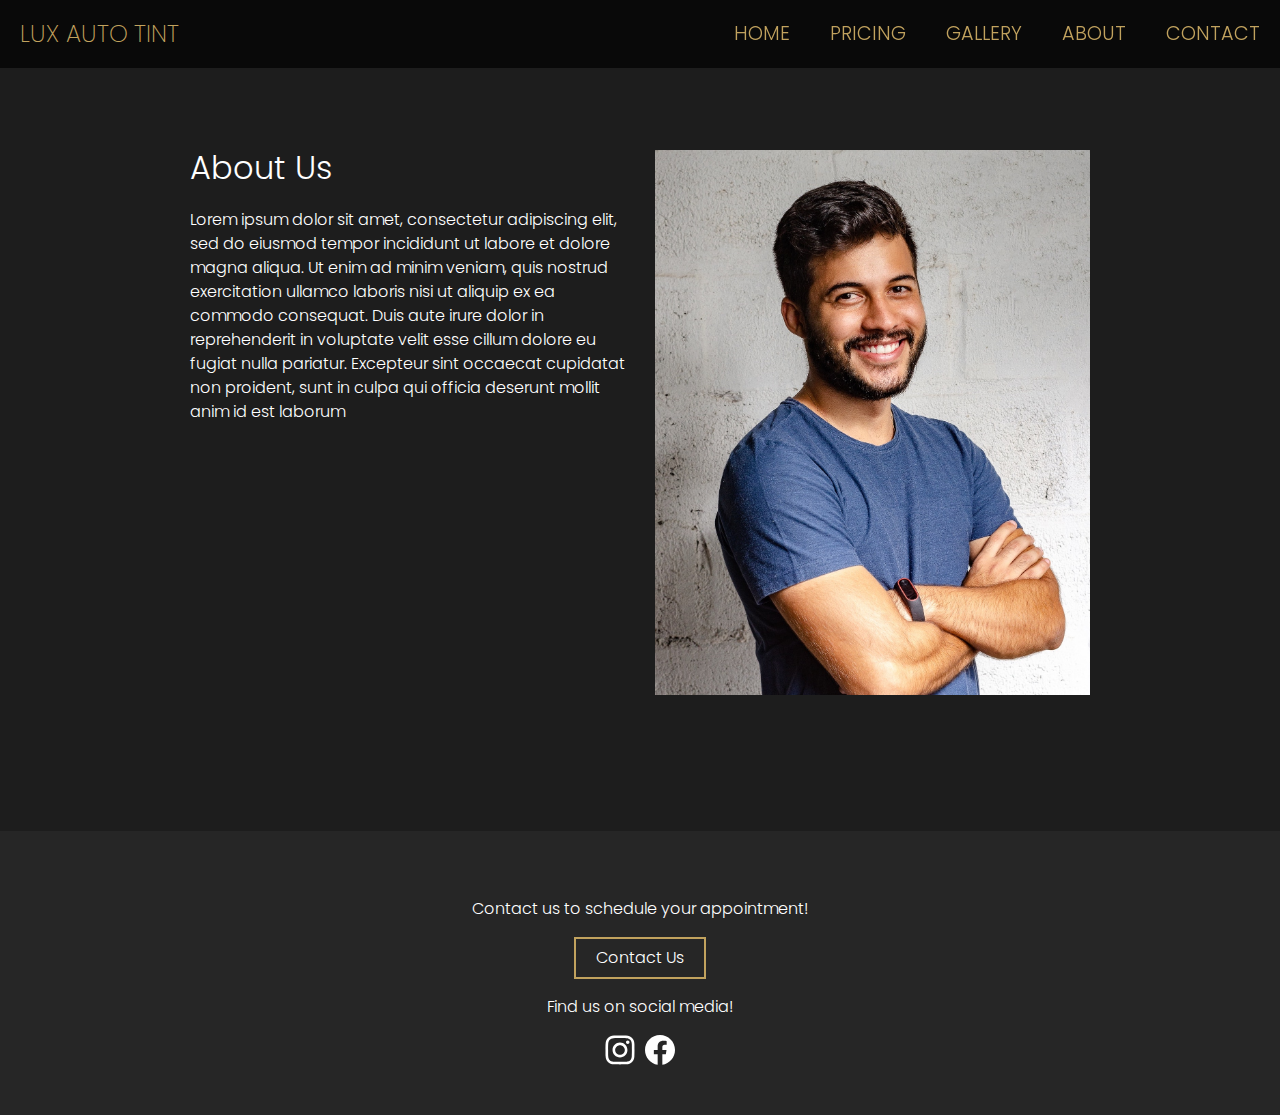
==== views/about.html @ cf023ebf "first commit" ====
<!doctype html>
<html lang="en-us">

<head>
    <meta charset="utf-8">
    <title>Contact</title>
    <meta name="description" content="Contact page.">
    <meta name="viewport" content="width=device-width, initial-scale=1.0">
    <meta name="theme-color" content="#090909"/>
    <meta name="format-detection" content="telephone=no">
    <link rel="stylesheet" href="../css/normalize.css">
    <link rel="stylesheet" href="../css/main.css">
    <link rel="stylesheet" href="../css/medium.css">
    <link rel="stylesheet" href="../css/large.css">
    <link rel="preconnect" href="https://fonts.googleapis.com">
    <link rel="preconnect" href="https://fonts.gstatic.com" crossorigin>
    <link href="https://fonts.googleapis.com/css2?family=Poppins:wght@100;200;300;400;500;600;700;800;900&display=swap" rel="stylesheet">
</head>

<body>
    <header>
        <h2>LUX AUTO TINT</h2>
        <img id="menu-button" src="../images/menu.svg" alt="menu button">
        <nav class="nav-items">
            <a href="../index.html">HOME</a>
            <a href="../views/services-and-pricing.html">PRICING</a>
            <a href="../views/gallery.html">GALLERY</a>
            <a href="../views/about.html">ABOUT</a>
            <a id="active" href="../views/contact.html">CONTACT</a>
        </nav>
    </header>
    <main id="about-main">

        <div id="side-nav-div" class="sidenav">
            <a href="javascript:void(0)" class="closebtn" id="nav-close-btn">&times;</a>
            <a href="../index.html">HOME</a>
            <a href="../views/services-and-pricing.html">PRICING</a>
            <a href="../views/gallery.html">GALLERY</a>
            <a href="../views/about.html">ABOUT</a>
            <a id="active" href="../views/contact.html">CONTACT</a>
        </div>
    
        <div id="about-us-grid-container-div">
            <div>
                <h1>About Us</h1>
                <p>Lorem ipsum dolor sit amet, consectetur adipiscing elit, sed do eiusmod tempor 
                    incididunt ut labore et dolore magna aliqua. Ut enim ad minim veniam, quis 
                    nostrud exercitation ullamco laboris nisi ut aliquip ex ea commodo consequat. 
                    Duis aute irure dolor in reprehenderit in voluptate velit esse cillum dolore 
                    eu fugiat nulla pariatur. Excepteur sint occaecat cupidatat non proident, sunt 
                    in culpa qui officia deserunt mollit anim id est laborum
                </p>
            </div>
            <img class="about-us-photo" src="../images/about-us-man.jpg">
        </div>
            
    
        </main>

        <footer>
            <p>Contact us to schedule your appointment!</p>
            <div class="button-div"><button><a href="./contact.html">Contact Us</a></button></div>
            <p>Find us on social media!</p>
            <div class="social-media">
                <img src="../images/plain-instagram-logo.svg">
                <img src="../images/plain-facebook-logo.svg">
            </div>
         </footer>

        <script src="../js/main.js"></script>

</body>

</html>
---- css/main.css ----
/* font-family: 'Poppins', sans-serif; */

* {
    font-family: 'Poppins', sans-serif;;
    font-weight: 300;
    box-sizing: border-box;
}

body {
    background-color: #1D1D1D;
    color: white;
}

p {
    line-height: 1.5;
}

.intro {
    text-align: center;
    background-color: #222222;
    position: fixed;
    z-index: 3;
    top: 0;
    left: 0;
    width: 100%;
    height: 100vh;
    transition: 1s;
}

.logo-container-div {
    width: 80%;
    max-width: 500px;
    position: absolute;
    top: 50%;
    left: 50%;
    transform: translate(-50%, -50%);
}

.intro-logo {
    width: 100%;
    position: relative;
    display: inline-block;
    bottom: -50px;
    opacity: 0;
}

.intro-logo.start-animation {
    bottom: 0;
    opacity: 1;
    transition: ease-in-out 1.5s;
}

.intro-logo.fade {
    bottom: 150px;
    opacity: 0;
    transition: ease-in-out 0.5s;
}

header img {
    width: 30px;
}

header h2 {
    color: #C1A25E;
    margin: 10px 0px;
    font-weight: 200;
}

header {
    display: flex;
    justify-content: space-between;
    padding: 10px 20px;
    background-color: #090909;
    position: fixed;
    top: 0;
    width: 100%;
    z-index: 2;
}

.nav-items {
    display: none;
}

.sidenav {
    height: 100%;
    width: 0;
    position: fixed;
    z-index: 3;
    top: 0;
    right: 0;
    background-color: #1D1D1D;
    overflow-x: hidden;
    transition: 0.5s;
    padding-top: 60px;
}

.sidenav a {
    padding: 8px 8px 8px 32px;
    text-decoration: none;
    font-size: 20px;
    color: white;
    display: block;
    transition: 0.3s;
}

.sidenav .closebtn {
    position: absolute;
    top: 5px;
    right: 17px;
    font-size: 36px;
    color: #C1A25E;
}

html {
    position: relative;
}

footer {
    position: absolute;
    bottom: 0;
    width: 100%;
    text-align: center;
    background-color: #262626;
    color: white;
    padding: 50px;
}

footer img {
    width: 30px;
    filter: invert(100%) sepia(100%) saturate(0%) hue-rotate(154deg) brightness(105%) contrast(103%);
}

.social-media {
    display: flex;
    gap: 10px;
    justify-content: center;
}

button {
    border: 2px solid #C1A25E;
    background-color: transparent;
    color: #C1A25E;
    padding: 10px 20px;
}

button:hover {
    background-color: #C1A25E;
}

button a:hover {
    color: black;
}

button a {
    text-decoration: none;
    color: white;
}

h1 {
    text-align: center;
}

/* ----------------------------------------------------------------- */
/* -------------------------- HOME PAGE ------------------------- */
/* ----------------------------------------------------------------- */


#black-car-ouline-img {
    margin-top: 67px;
    width: 100%
}

#home-title {
    text-align: center;
    width: 100%;
    font-weight: 300;
    position: absolute;
    top: 70px;
    margin: 20px 0px;
}

#home-main h3 {
    margin-top: 0px;
}

#about-us-backgroundcolor-div {
    padding: 40px 20px;
}

#about-us-div-on-home-page {
    max-width: 680px;
    margin-left: auto;
    margin-right: auto;
}

#about-us-div-on-home-page div {
    text-align: right;
    margin-right: 20px;
}

#home-page-gallery-backgroundcolor-div {
    background-color: #090909;
    padding: 40px 0px;
    margin-top: -3px;
}

#gallery-div-on-home-page h3 {
    padding-left: 20px;
}

#gallery-div-on-home-page {
    max-width: 680px;
    margin-right: auto;
    margin-left: auto;
}

#view-gallery-button-holder-div {
    text-align: center;
    margin-top: 20px;
}

#home-main #benifits-h3 {
    padding-top: 40px;
}

#tint-benifits-backgroundcolor-div {
    padding: 20px;
}

#tint-benifits-h3-and-grid-and-button-div {
    max-width: 680px;
    margin-right: auto;
    margin-left: auto;
}

#all-tint-benifits-div {
    margin-top: 0px;
    display: grid;
    grid-template-columns: 1fr 1fr;
    gap: 20px;
}

.tint-benifit-div {
    display: flex;
    gap: 10px;
    align-items: center;
}

#pricing-button-holder-div {
    text-align: center;
    margin-top: 20px;
    margin-bottom: 40px;
}

#home-main .tint-benifit-div p {
    padding: 0px;
}

#home-main .benifits-icon {
    width: 50px;
    height: 50px;
    filter: invert(100%) sepia(100%) saturate(0%) hue-rotate(154deg) brightness(105%) contrast(103%);
}

#carbon-tint-backgroundcolor-div {
    padding: 40px 20px;
    padding-bottom: 350px;
    background-color: #060907;
}

#carbon-tint-div {
    max-width: 680px;
    margin-right: auto;
    margin-left: auto;
}

.home-swiper {
    height: 350px;
    max-width: 750px;
}

.home-swiper .swiper-wrapper {
    align-items: center;
    margin-bottom: 50px;
}

.home-swiper .swiper-slide {
    width: 200px;
    height: 250px;
    border-radius: 7px;
}

.home-swiper .swiper-slide img {
    width: 200px;
    height: 250px;
    border-radius: 7px;
}

.home-swiper .swiper-slide-active {
    transform: scale(1.2);
    transition: 0.4s;
}

.home-swiper .swiper-pagination-bullet {
    background-color: white;
}

.home-swiper .swiper-pagination {
    bottom: 0px;
}

/* ----------------------------------------------------------------- */
/* -------------------------- ABOUT PAGE --------------------------- */
/* ----------------------------------------------------------------- */

#about-main {
    margin: 20px;
    margin-top: 100px;
    padding-bottom: 400px;
}

.about-us-photo {
    width: 100%;
    max-width: 440px;
    margin-top: 40px;
    display: block;
    margin-left: auto;
    margin-right: auto;
}

#about-us-body {
    background-color: #212529;
    color: white;
}

/* ----------------------------------------------------------------- */
/* -------------------------- GALLERY PAGE ------------------------- */
/* ----------------------------------------------------------------- */

#gallery-main {
    margin: 20px;
    margin-top: 100px;
    padding-bottom: 400px;
}

.gallery-swiper {
    margin: auto;
    margin-bottom: 45px;
    box-shadow: 0px 0px 15px -1px #000000;
    max-width: 700px;
}

.gallery-swiper .swiper-slide img {
    width: 100%;
    height: 100%;
}
 
.swiper .swiper-button-prev, .swiper .swiper-button-next {
    color: white;
}

.swiper .swiper-pagination-bullet-active {
    background-color: white;
}

/* ----------------------------------------------------------------- */
/* -------------------------- PRICING PAGE ------------------------- */
/* ----------------------------------------------------------------- */

#services-and-pricing-main {
    max-width: 600px;
    padding: 0px 20px;
    margin: 100px auto 0px auto;
    padding-bottom: 400px;
}

#prices-div div {
    display: flex;
    justify-content: space-between;

}


/* ----------------------------------------------------------------- */
/* -------------------------- CONTACT PAGE ------------------------- */
/* ----------------------------------------------------------------- */

#contact-main h1{
    text-align: center;
    margin-bottom: 25px;
}

#contact-p {
    text-align: center;
}

#contact-main {
    margin: 20px;
    margin-top: 100px;
    padding-bottom: 300px;
}

.contact-div {
    display: flex;
    gap: 10px;
    align-items: center;
    height: 30px;
    margin-left: 20px;
    margin-top: 20px;
}

.contact-div img {
    height: 30px;
}

.alert {
    padding: 10px;
    color: black;
    margin-left: auto;
    margin-right: auto;
    /* position: fixed;
    top: 80px;
    left: 10px;
    right: 10px; */
    display: none;
    background-color: #fff0f3;
    transition: 0.1s;
}

.alert p {
    margin: 0px;
}

#success-alert {
    background-color: #ECF5D8;
}

.alert-close-btn {
    margin-left: 15px;
    margin-right: 5px;
    color: black;
    float: right;
    font-size: 30px;
    line-height: 25px;
    cursor: pointer;
    transition: 0.3s;
}
  
.alert-close-btn:hover {
    color: #9d0208;
}

#email-div, #phone-number-div {
    display: none;
}

.form-input {
    margin-top: 7px;
    margin-bottom: 20px;
    width: 100%;
    box-sizing: border-box;
    height: 35px;
    padding: 10px;
    font-size: 17px;
    background-color: #333333;
    color: white;
    border: none;
    border-bottom: 1px solid white;
}

#contact-form-div {
    padding: 25px;
    border-radius: 9px;
    background-color: #333333;
    color: white;
    margin-top: 35px;
    box-shadow: 0px 0px 15px -1px rgba(0, 0, 0, 0.75);
    box-sizing: border-box;
    width: 100%;
    max-width: 440px;
    margin-left: auto;
    margin-right: auto;
}

#contact-form-div label {
    cursor: pointer;
}

#contact-form-div h2 {
    margin-top: 10px;
    text-align: center;
}

#form-label-p {
    margin-top: 0px;
    margin-bottom: 5px;
}

#message {
    height: 135px;
    resize: none; 
    padding: 10px;
    font-size: 17px;
}

.radio-buttons {
    margin-top: 5px;
    margin-bottom: 20px;
}

/* get radio button background color to match form background color */
input[type='radio'] {
    appearance: none;
    background-color: #3A3A3A;
    margin: 0px;
    font: inherit;
    color: currentColor;
    width: 0.8em;
    height: 0.8em;
    border: 1px solid white;
    border-radius: 50%;
    cursor: pointer;
}

textarea:focus, .form-input:focus{
    outline: none;
    border: 1px solid #C1A25E;
}

/* change autofill background color to be transparent instead of blue */
input:-webkit-autofill,
input:-webkit-autofill:hover,
input:-webkit-autofill:focus,
input:-webkit-autofill:active {
    transition: background-color 5000s ease-in-out 0s;
}

/*Change text in autofill textbox*/
input:-webkit-autofill{
    -webkit-text-fill-color: white !important;
}

.form-label {
    font-size: 1.1rem;
}

#submit-contact-form {
    background-color: transparent;
    color: white;
    border: 2px solid #C1A25E;
    border-radius: 6px;
    padding: 10px 25px;
    cursor: pointer;
}

.form-submit-button-div {
    text-align: right;
}
---- css/medium.css ----
@media only screen and (min-width: 550px) {

    /* Home and About Pages */
    #about-main {
        width: 80%;
        max-width: 900px;
        margin-left: auto;
        margin-right: auto;
    }

    #home-title {
        font-size: 1.8rem;
    }

} 

@media only screen and (min-width: 720px) {
    #gallery-div-on-home-page h3 {
        padding-left: 0px;
    }

    #services-and-pricing-main h1 {
        padding: 20px 0px;
    }

    #gallery-main h1 {
        padding-top: 20px;
        padding-bottom: 30px;
    }
}

@media only screen and (min-width: 800px) {

        #home-title {
            top: 100px;
        }
    
    /* Contact Us Page */
    
        #contact-us-grid-container-div {
            display: grid;
            grid-template-columns: 1fr 1fr;
            margin: 50px auto;
            gap: 35px;
            width: 100%;
            max-width: 915px;
        }
    
        #contact-main {
            padding: 15px;
            padding-bottom: 300px;
        }
    
        #contact-main h1{
            text-align: left;
        }
    
        #contact-p {
            text-align: left;
            margin-bottom: 40px;
        }
    
        .contact-div {
            margin-left: 0px;
        }
    
        #contact-form-div {
            margin: 0px;
        } 
    
    
    /* About Us Page */
    
       #about-us-grid-container-div {
            display: grid;
            grid-template-columns: 1fr 1fr;
            gap: 30px;
            margin-top: 60px;
        }

        #about-main {
            margin-top: 150px;
        }
    
        #about-main h1 {
            text-align: left;
            margin-top: 0px;
        }
    
        .about-us-photo {
            margin-top: 0px;
        }
    
}
---- css/large.css ----
/* Large devices (laptops/desktops, 1000px and up) */
@media only screen and (min-width: 1000px) {

    #menu-button {
        display: none;
    }

    .nav-items {
        display: inline-flex;
        justify-content: flex-end;
        gap: 0px;
        padding: 0px;
        margin-bottom: -1px;
        position: fixed;
        top: 0px;
        right: 0px;
    }

    .nav-items a {
        text-decoration: none;
        color: #C1A25E;
        font-size: 1.2rem;
        line-height: 68.9px;
        padding-left: 20px;
        padding-right: 20px;
    }

    .nav-items a:hover {
        border-bottom: white 2px solid;
        line-height: 66.9px;
    }

}

@media only screen and (min-width: 1100px) {
    
    #home-title {
        font-size: 2.1rem;
    }

}

@media only screen and (min-width: 1200px) {
    
    #home-title {
        font-size: 2.3rem;
    }

}

@media only screen and (min-width: 1400px) {
    
    #home-title {
        font-size: 2.6rem;
    }

}
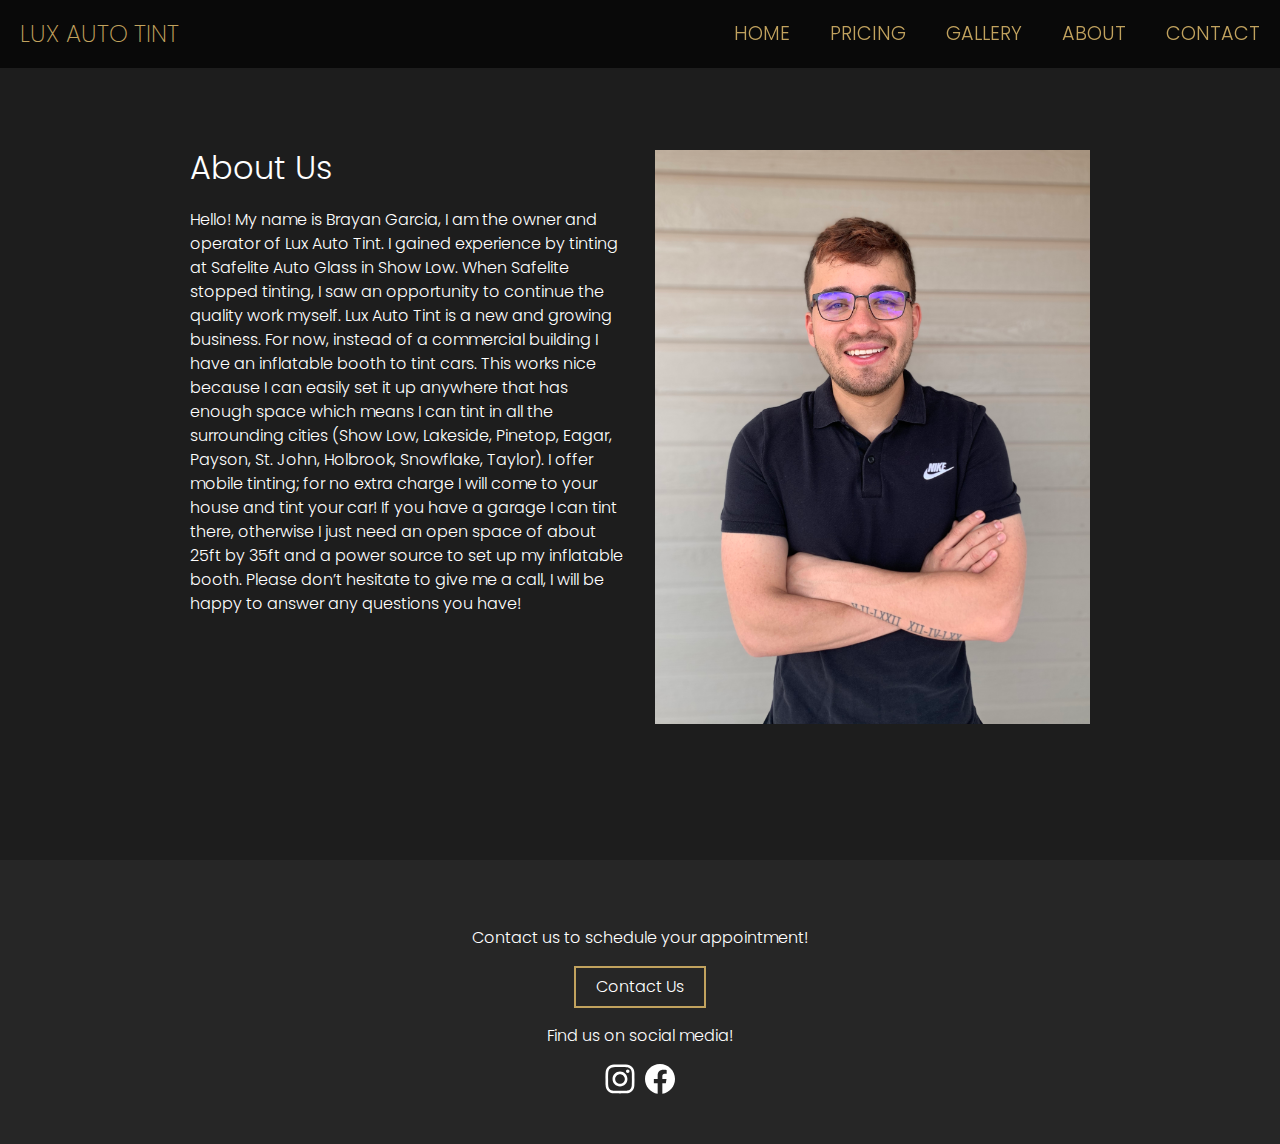
==== commit 5cf32eaf: "added photos and updated views" ====
--- a/views/about.html
+++ b/views/about.html
@@ -43,15 +43,18 @@
         <div id="about-us-grid-container-div">
             <div>
                 <h1>About Us</h1>
-                <p>Lorem ipsum dolor sit amet, consectetur adipiscing elit, sed do eiusmod tempor 
-                    incididunt ut labore et dolore magna aliqua. Ut enim ad minim veniam, quis 
-                    nostrud exercitation ullamco laboris nisi ut aliquip ex ea commodo consequat. 
-                    Duis aute irure dolor in reprehenderit in voluptate velit esse cillum dolore 
-                    eu fugiat nulla pariatur. Excepteur sint occaecat cupidatat non proident, sunt 
-                    in culpa qui officia deserunt mollit anim id est laborum
+                <p>Hello! My name is Brayan Garcia, I am the owner and operator of Lux Auto Tint. 
+                    I gained experience by tinting at Safelite Auto Glass in Show Low. When Safelite stopped tinting, 
+                    I saw an opportunity to continue the quality work myself. Lux Auto Tint is a new and growing business. 
+                    For now, instead of a commercial building I have an inflatable booth to tint cars. This works nice because 
+                    I can easily set it up anywhere that has enough space which means I can tint in all the surrounding cities 
+                    (Show Low, Lakeside, Pinetop, Eagar, Payson, St. John, Holbrook, Snowflake, Taylor). I offer mobile tinting; 
+                    for no extra charge I will come to your house and tint your car! If you have a garage I can tint there, otherwise 
+                    I just need an open space of about 25ft by 35ft and a power source to set up my inflatable booth. Please don’t 
+                    hesitate to give me a call, I will be happy to answer any questions you have! 
                 </p>
             </div>
-            <img class="about-us-photo" src="../images/about-us-man.jpg">
+            <img class="about-us-photo" src="../images/brayan.jpeg">
         </div>
             
     
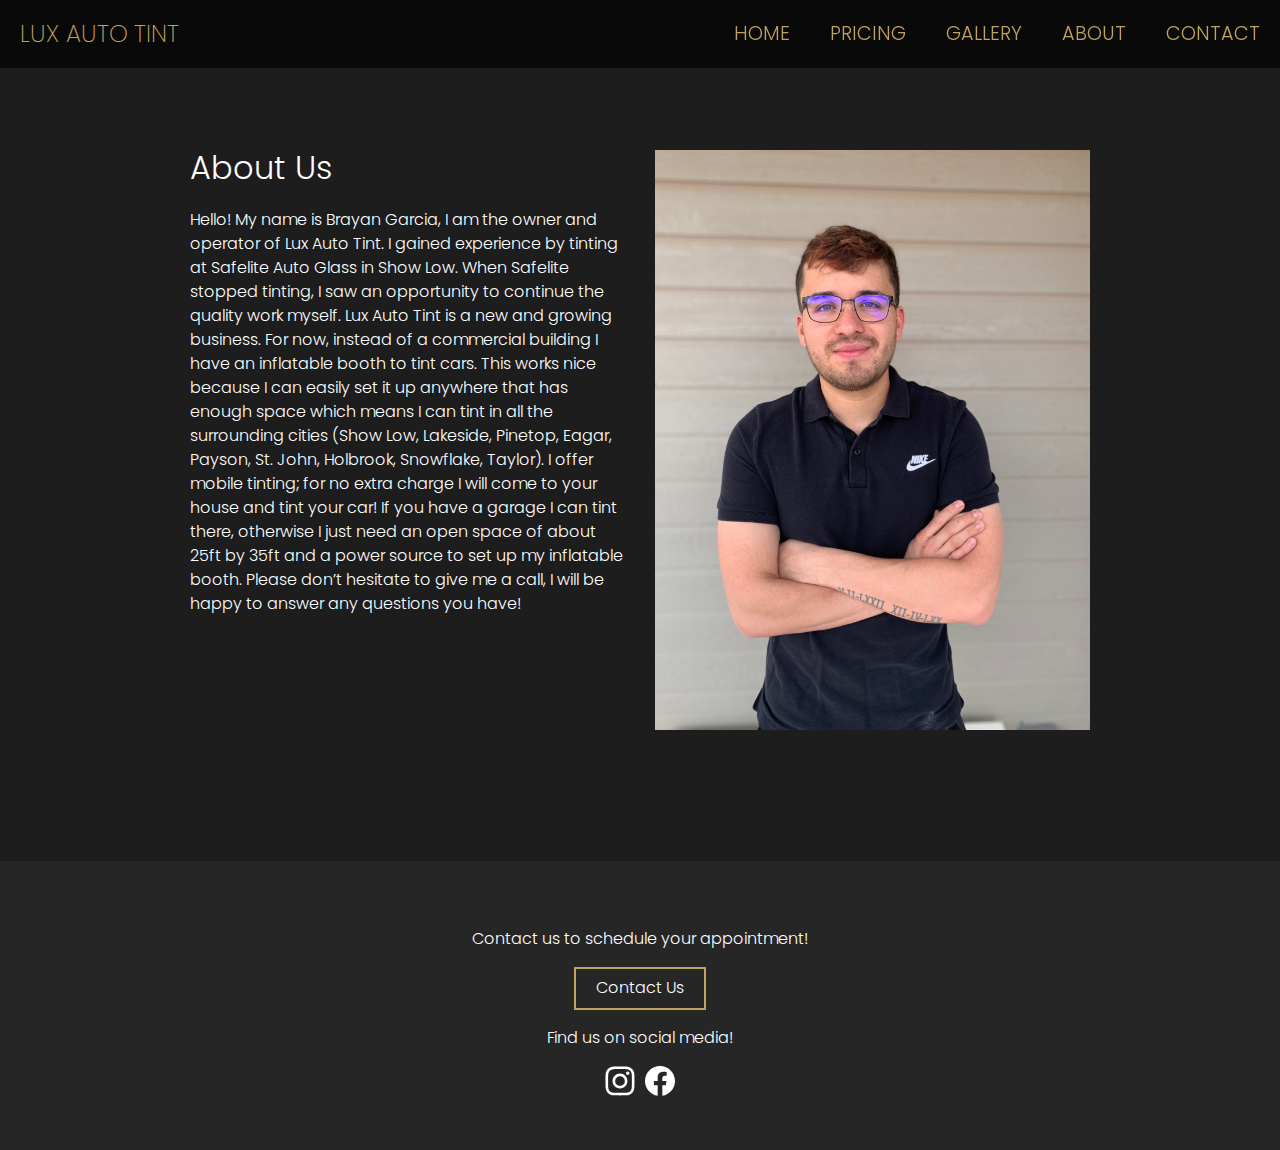
==== commit b7634ff9: "more changes" ====
--- a/views/about.html
+++ b/views/about.html
@@ -16,6 +16,15 @@
     <link rel="preconnect" href="https://fonts.gstatic.com" crossorigin>
     <link href="https://fonts.googleapis.com/css2?family=Poppins:wght@100;200;300;400;500;600;700;800;900&display=swap" rel="stylesheet">
 </head>
+<!-- Google tag for google analytics (gtag.js) -->
+<script async src="https://www.googletagmanager.com/gtag/js?id=G-94BF6848C0"></script>
+<script>
+  window.dataLayer = window.dataLayer || [];
+  function gtag(){dataLayer.push(arguments);}
+  gtag('js', new Date());
+
+  gtag('config', 'G-94BF6848C0');
+</script>
 
 <body>
     <header>
@@ -54,7 +63,7 @@
                     hesitate to give me a call, I will be happy to answer any questions you have! 
                 </p>
             </div>
-            <img class="about-us-photo" src="../images/brayan.jpeg">
+            <img class="about-us-photo" src="../images/brayan2.jpeg">
         </div>
             
     
@@ -65,8 +74,8 @@
             <div class="button-div"><button><a href="./contact.html">Contact Us</a></button></div>
             <p>Find us on social media!</p>
             <div class="social-media">
-                <img src="../images/plain-instagram-logo.svg">
-                <img src="../images/plain-facebook-logo.svg">
+                <a href="https://www.instagram.com/lux_auto_tint/" target="_blank"><img src="../images/plain-instagram-logo.svg"></a>
+                <a href="https://www.facebook.com/people/Lux-Auto-Tint/100090584660021/" target="_blank"><img src="../images/plain-facebook-logo.svg"></a>
             </div>
          </footer>
 
--- a/css/main.css
+++ b/css/main.css
@@ -160,6 +160,10 @@
     text-align: center;
 }
 
+.display-none {
+    display: none;
+}
+
 /* ----------------------------------------------------------------- */
 /* -------------------------- HOME PAGE ------------------------- */
 /* ----------------------------------------------------------------- */
@@ -377,7 +381,31 @@
 #prices-div div {
     display: flex;
     justify-content: space-between;
-
+}
+
+#toggle-div {
+    display: inline-flex;
+    justify-items: center;
+    border: 1px solid #C1A25E;
+    border-radius: 30px;
+    background-color: #333333;
+    padding: 0px;
+    cursor: pointer;
+}
+
+#toggle-container-div {
+    text-align: end;
+    margin-top: 40px;
+}
+
+#toggle-div p {
+    margin: 0px;
+    padding: 5px 10px;
+    border-radius: 30px;
+}
+
+.active-price-toggle {
+    background-color: #C1A25E;
 }
 
 
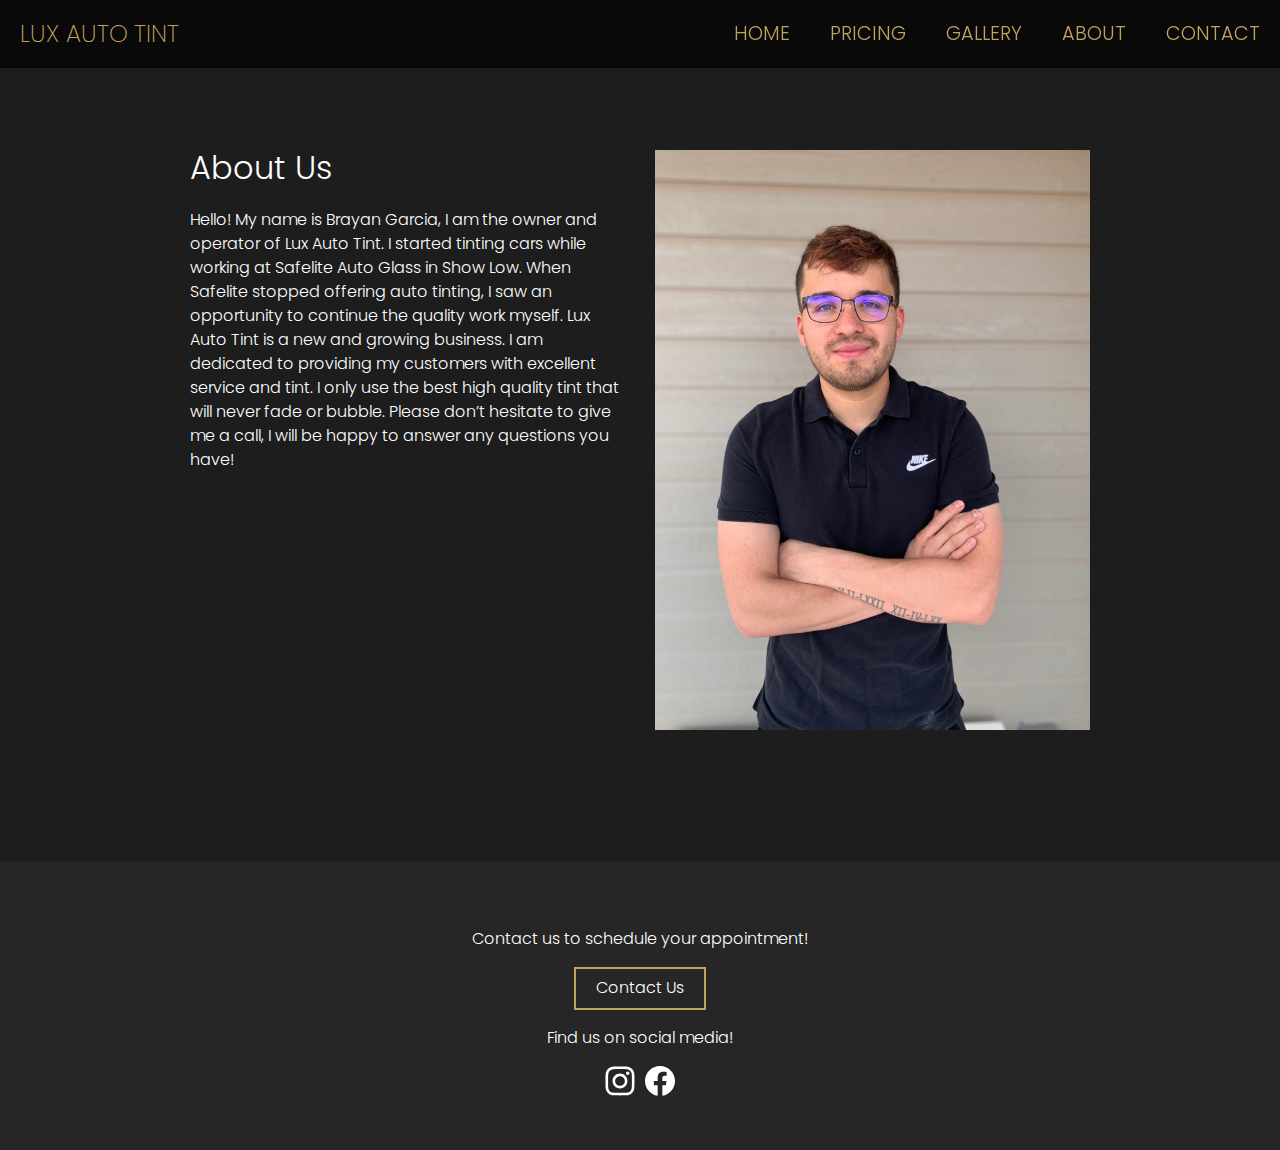
==== commit e5d2f330: "update" ====
--- a/views/about.html
+++ b/views/about.html
@@ -3,13 +3,14 @@
 
 <head>
     <meta charset="utf-8">
-    <title>Contact</title>
+    <title>Lux Auto Tint | About Us</title>
     <meta name="description" content="Contact page.">
     <meta name="viewport" content="width=device-width, initial-scale=1.0">
     <meta name="theme-color" content="#090909"/>
+    <link type="image/png" sizes="32x32" rel="icon" href="../favicon.png">
     <meta name="format-detection" content="telephone=no">
     <link rel="stylesheet" href="../css/normalize.css">
-    <link rel="stylesheet" href="../css/main.css">
+    <link rel="stylesheet" href="../css/main2.css">
     <link rel="stylesheet" href="../css/medium.css">
     <link rel="stylesheet" href="../css/large.css">
     <link rel="preconnect" href="https://fonts.googleapis.com">
@@ -52,15 +53,14 @@
         <div id="about-us-grid-container-div">
             <div>
                 <h1>About Us</h1>
-                <p>Hello! My name is Brayan Garcia, I am the owner and operator of Lux Auto Tint. 
-                    I gained experience by tinting at Safelite Auto Glass in Show Low. When Safelite stopped tinting, 
-                    I saw an opportunity to continue the quality work myself. Lux Auto Tint is a new and growing business. 
-                    For now, instead of a commercial building I have an inflatable booth to tint cars. This works nice because 
-                    I can easily set it up anywhere that has enough space which means I can tint in all the surrounding cities 
-                    (Show Low, Lakeside, Pinetop, Eagar, Payson, St. John, Holbrook, Snowflake, Taylor). I offer mobile tinting; 
-                    for no extra charge I will come to your house and tint your car! If you have a garage I can tint there, otherwise 
-                    I just need an open space of about 25ft by 35ft and a power source to set up my inflatable booth. Please don’t 
-                    hesitate to give me a call, I will be happy to answer any questions you have! 
+                <p>
+                    Hello! My name is Brayan Garcia, I am the owner and operator of Lux Auto Tint. 
+                    I started tinting cars while working at Safelite Auto Glass in Show Low. When Safelite 
+                    stopped offering auto tinting, I saw an opportunity to continue the quality work myself. 
+                    Lux Auto Tint is a new and growing business. I am dedicated to providing my customers with 
+                    excellent service and tint. I only use the best high quality tint that will never fade or 
+                    bubble. Please don’t hesitate to give me a call, I will be happy to answer any questions you 
+                    have!
                 </p>
             </div>
             <img class="about-us-photo" src="../images/brayan2.jpeg">
--- a/css/main2.css
+++ b/css/main2.css
@@ -0,0 +1,585 @@
+/* font-family: 'Poppins', sans-serif; */
+
+* {
+    font-family: 'Poppins', sans-serif;
+    ;
+    font-weight: 300;
+    box-sizing: border-box;
+}
+
+body {
+    background-color: #1D1D1D;
+    color: white;
+}
+
+p {
+    line-height: 1.5;
+}
+
+.intro {
+    text-align: center;
+    background-color: #222222;
+    position: fixed;
+    z-index: 3;
+    top: 0;
+    left: 0;
+    width: 100%;
+    height: 100vh;
+    transition: 1s;
+}
+
+.logo-container-div {
+    width: 80%;
+    max-width: 500px;
+    position: absolute;
+    top: 50%;
+    left: 50%;
+    transform: translate(-50%, -50%);
+}
+
+.intro-logo {
+    width: 100%;
+    position: relative;
+    display: inline-block;
+    bottom: -50px;
+    opacity: 0;
+}
+
+.intro-logo.start-animation {
+    bottom: 0;
+    opacity: 1;
+    transition: ease-in-out 1.5s;
+}
+
+.intro-logo.fade {
+    bottom: 150px;
+    opacity: 0;
+    transition: ease-in-out 0.5s;
+}
+
+header img {
+    width: 30px;
+}
+
+header h2 {
+    color: #C1A25E;
+    margin: 10px 0px;
+    font-weight: 200;
+}
+
+header {
+    display: flex;
+    justify-content: space-between;
+    padding: 10px 20px;
+    background-color: #090909;
+    position: fixed;
+    top: 0;
+    width: 100%;
+    z-index: 2;
+}
+
+.nav-items {
+    display: none;
+}
+
+.sidenav {
+    height: 100%;
+    width: 0;
+    position: fixed;
+    z-index: 3;
+    top: 0;
+    right: 0;
+    background-color: #1D1D1D;
+    overflow-x: hidden;
+    transition: 0.5s;
+    padding-top: 60px;
+}
+
+.sidenav a {
+    padding: 8px 8px 8px 32px;
+    text-decoration: none;
+    font-size: 20px;
+    color: white;
+    display: block;
+    transition: 0.3s;
+}
+
+.sidenav .closebtn {
+    position: absolute;
+    top: 5px;
+    right: 17px;
+    font-size: 36px;
+    color: #C1A25E;
+}
+
+html {
+    position: relative;
+}
+
+footer {
+    position: absolute;
+    bottom: 0;
+    width: 100%;
+    text-align: center;
+    background-color: #262626;
+    color: white;
+    padding: 50px;
+}
+
+footer img {
+    width: 30px;
+    filter: invert(100%) sepia(100%) saturate(0%) hue-rotate(154deg) brightness(105%) contrast(103%);
+}
+
+.social-media {
+    display: flex;
+    gap: 10px;
+    justify-content: center;
+}
+
+button {
+    border: 2px solid #C1A25E;
+    background-color: transparent;
+    color: #C1A25E;
+    padding: 10px 20px;
+}
+
+button:hover {
+    background-color: #C1A25E;
+}
+
+button a:hover {
+    color: black;
+}
+
+button a {
+    text-decoration: none;
+    color: white;
+}
+
+h1 {
+    text-align: center;
+}
+
+.display-none {
+    display: none;
+}
+
+/* ----------------------------------------------------------------- */
+/* -------------------------- HOME PAGE ------------------------- */
+/* ----------------------------------------------------------------- */
+
+
+#black-car-ouline-img {
+    margin-top: 67px;
+    width: 100%
+}
+
+#home-title {
+    text-align: center;
+    width: 100%;
+    font-weight: 300;
+    position: absolute;
+    top: 70px;
+    margin: 20px 0px;
+}
+
+#home-main h3 {
+    margin-top: 0px;
+}
+
+#about-us-backgroundcolor-div {
+    padding: 40px 20px;
+}
+
+#about-us-div-on-home-page {
+    max-width: 680px;
+    margin-left: auto;
+    margin-right: auto;
+}
+
+#about-us-div-on-home-page div {
+    text-align: right;
+    margin-right: 20px;
+}
+
+#home-page-gallery-backgroundcolor-div {
+    background-color: #090909;
+    padding: 40px 0px;
+    margin-top: -3px;
+}
+
+#gallery-div-on-home-page h3 {
+    padding-left: 20px;
+}
+
+#gallery-div-on-home-page {
+    max-width: 680px;
+    margin-right: auto;
+    margin-left: auto;
+}
+
+#view-gallery-button-holder-div {
+    text-align: center;
+    margin-top: 20px;
+}
+
+#home-main #benifits-h3 {
+    padding-top: 40px;
+}
+
+#tint-benifits-backgroundcolor-div {
+    padding: 20px;
+}
+
+#tint-benifits-h3-and-grid-and-button-div {
+    max-width: 680px;
+    margin-right: auto;
+    margin-left: auto;
+}
+
+#all-tint-benifits-div {
+    margin-top: 0px;
+    display: grid;
+    grid-template-columns: 1fr 1fr;
+    gap: 20px;
+}
+
+.tint-benifit-div {
+    display: flex;
+    gap: 10px;
+    align-items: center;
+}
+
+#pricing-button-holder-div {
+    text-align: center;
+    margin-top: 20px;
+    margin-bottom: 40px;
+}
+
+#home-main .tint-benifit-div p {
+    padding: 0px;
+}
+
+#home-main .benifits-icon {
+    width: 50px;
+    height: 50px;
+    filter: invert(100%) sepia(100%) saturate(0%) hue-rotate(154deg) brightness(105%) contrast(103%);
+}
+
+#carbon-tint-backgroundcolor-div {
+    padding: 40px 20px;
+    padding-bottom: 350px;
+    background-color: #060907;
+}
+
+#carbon-tint-div {
+    max-width: 680px;
+    margin-right: auto;
+    margin-left: auto;
+}
+
+.home-swiper {
+    height: 350px;
+    max-width: 750px;
+}
+
+.home-swiper .swiper-wrapper {
+    align-items: center;
+    margin-bottom: 50px;
+}
+
+.home-swiper .swiper-slide {
+    width: 200px;
+    height: 250px;
+    border-radius: 7px;
+}
+
+.home-swiper .swiper-slide img {
+    width: 200px;
+    height: 250px;
+    border-radius: 7px;
+}
+
+.home-swiper .swiper-slide-active {
+    transform: scale(1.2);
+    transition: 0.4s;
+}
+
+.home-swiper .swiper-pagination-bullet {
+    background-color: white;
+}
+
+.home-swiper .swiper-pagination {
+    bottom: 0px;
+}
+
+/* ----------------------------------------------------------------- */
+/* -------------------------- ABOUT PAGE --------------------------- */
+/* ----------------------------------------------------------------- */
+
+#about-main {
+    margin: 20px;
+    margin-top: 100px;
+    padding-bottom: 400px;
+}
+
+.about-us-photo {
+    width: 100%;
+    max-width: 440px;
+    margin-top: 40px;
+    display: block;
+    margin-left: auto;
+    margin-right: auto;
+}
+
+#about-us-body {
+    background-color: #212529;
+    color: white;
+}
+
+/* ----------------------------------------------------------------- */
+/* -------------------------- GALLERY PAGE ------------------------- */
+/* ----------------------------------------------------------------- */
+
+#gallery-main {
+    margin: 20px;
+    margin-top: 100px;
+    padding-bottom: 400px;
+}
+
+.gallery-img-container-div {
+    margin: auto;
+    max-width: 700px;
+}
+
+.gallery-img {
+    width: 100%;
+    margin-bottom: 45px;
+    box-shadow: 0px 0px 15px -1px #000000;
+}
+
+/* Gallery not using swiper anymore but, this might apply to swiper on home page? */
+.swiper .swiper-pagination-bullet-active {
+    background-color: white;
+}
+
+/* ----------------------------------------------------------------- */
+/* -------------------------- PRICING PAGE ------------------------- */
+/* ----------------------------------------------------------------- */
+
+#services-and-pricing-main {
+    max-width: 600px;
+    padding: 0px 20px;
+    margin: 100px auto 0px auto;
+    padding-bottom: 400px;
+}
+
+#prices-div div {
+    display: flex;
+    justify-content: space-between;
+}
+
+#toggle-div {
+    display: inline-flex;
+    justify-items: center;
+    border: 1px solid #C1A25E;
+    border-radius: 30px;
+    background-color: #333333;
+    padding: 0px;
+    cursor: pointer;
+}
+
+#toggle-container-div {
+    text-align: end;
+    margin-top: 40px;
+}
+
+#toggle-div p {
+    margin: 0px;
+    padding: 5px 10px;
+    border-radius: 30px;
+}
+
+.active-price-toggle {
+    background-color: #C1A25E;
+}
+
+
+/* ----------------------------------------------------------------- */
+/* -------------------------- CONTACT PAGE ------------------------- */
+/* ----------------------------------------------------------------- */
+
+#contact-main h1 {
+    text-align: center;
+    margin-bottom: 25px;
+}
+
+#contact-p {
+    text-align: center;
+}
+
+#contact-main {
+    margin: 20px;
+    margin-top: 100px;
+    padding-bottom: 300px;
+}
+
+.contact-div {
+    display: flex;
+    gap: 10px;
+    align-items: center;
+    height: 30px;
+    margin-left: 20px;
+    margin-top: 20px;
+}
+
+.contact-div img {
+    height: 30px;
+}
+
+.alert {
+    padding: 10px;
+    color: black;
+    margin-left: auto;
+    margin-right: auto;
+    /* position: fixed;
+    top: 80px;
+    left: 10px;
+    right: 10px; */
+    display: none;
+    background-color: #fff0f3;
+    transition: 0.1s;
+}
+
+.alert p {
+    margin: 0px;
+}
+
+#success-alert {
+    background-color: #ECF5D8;
+}
+
+.alert-close-btn {
+    margin-left: 15px;
+    margin-right: 5px;
+    color: black;
+    float: right;
+    font-size: 30px;
+    line-height: 25px;
+    cursor: pointer;
+    transition: 0.3s;
+}
+
+.alert-close-btn:hover {
+    color: #9d0208;
+}
+
+#email-div,
+#phone-number-div {
+    display: none;
+}
+
+.form-input {
+    margin-top: 7px;
+    margin-bottom: 20px;
+    width: 100%;
+    box-sizing: border-box;
+    height: 35px;
+    padding: 10px;
+    font-size: 17px;
+    background-color: #333333;
+    color: white;
+    border: none;
+    border-bottom: 1px solid white;
+}
+
+#contact-form-div {
+    padding: 25px;
+    border-radius: 9px;
+    background-color: #333333;
+    color: white;
+    margin-top: 35px;
+    box-shadow: 0px 0px 15px -1px rgba(0, 0, 0, 0.75);
+    box-sizing: border-box;
+    width: 100%;
+    max-width: 440px;
+    margin-left: auto;
+    margin-right: auto;
+}
+
+#contact-form-div label {
+    cursor: pointer;
+}
+
+#contact-form-div h2 {
+    margin-top: 10px;
+    text-align: center;
+}
+
+#form-label-p {
+    margin-top: 0px;
+    margin-bottom: 5px;
+}
+
+#message {
+    height: 135px;
+    resize: none;
+    padding: 10px;
+    font-size: 17px;
+}
+
+.radio-buttons {
+    margin-top: 5px;
+    margin-bottom: 20px;
+}
+
+/* get radio button background color to match form background color */
+input[type='radio'] {
+    appearance: none;
+    background-color: #3A3A3A;
+    margin: 0px;
+    font: inherit;
+    color: currentColor;
+    width: 0.8em;
+    height: 0.8em;
+    border: 1px solid white;
+    border-radius: 50%;
+    cursor: pointer;
+}
+
+textarea:focus,
+.form-input:focus {
+    outline: none;
+    border: 1px solid #C1A25E;
+}
+
+/* change autofill background color to be transparent instead of blue */
+input:-webkit-autofill,
+input:-webkit-autofill:hover,
+input:-webkit-autofill:focus,
+input:-webkit-autofill:active {
+    transition: background-color 5000s ease-in-out 0s;
+}
+
+/*Change text in autofill textbox*/
+input:-webkit-autofill {
+    -webkit-text-fill-color: white !important;
+}
+
+.form-label {
+    font-size: 1.1rem;
+}
+
+#submit-contact-form {
+    background-color: transparent;
+    color: white;
+    border: 2px solid #C1A25E;
+    border-radius: 6px;
+    padding: 10px 25px;
+    cursor: pointer;
+}
+
+.form-submit-button-div {
+    text-align: right;
+}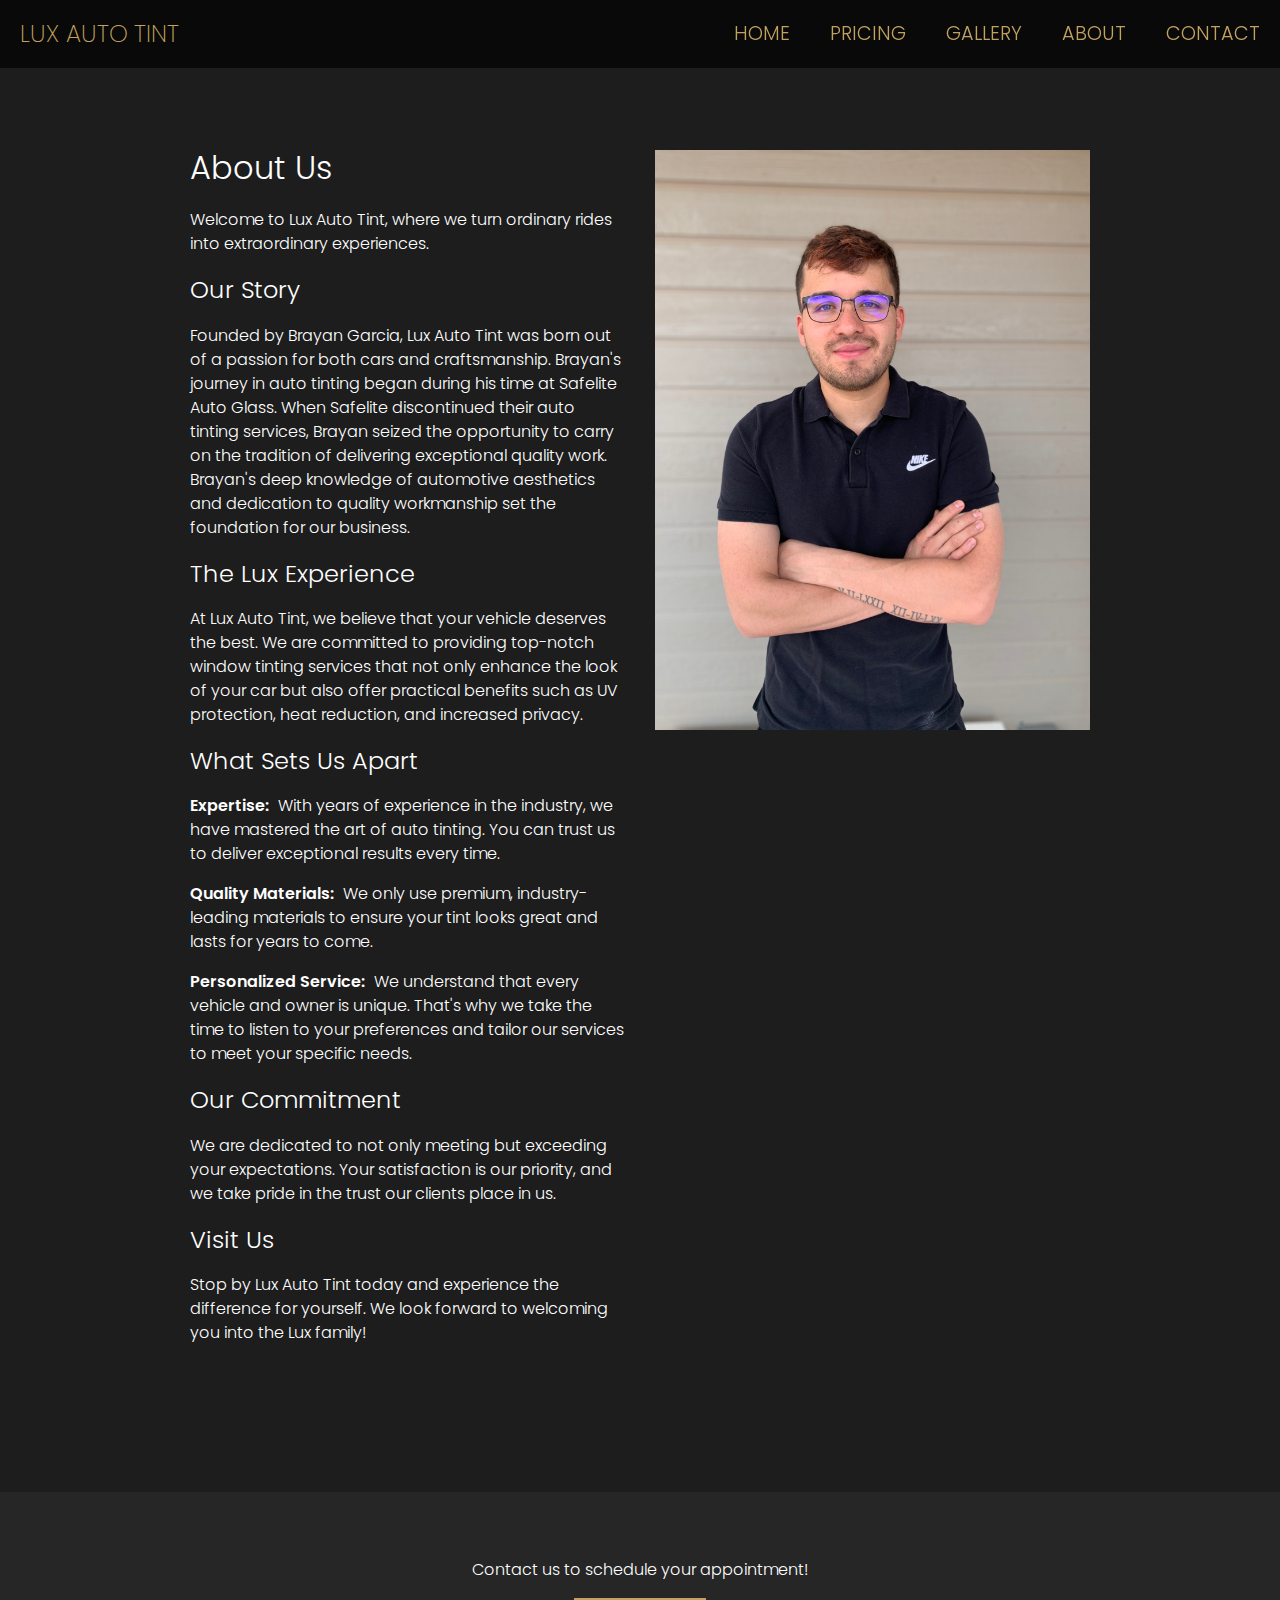
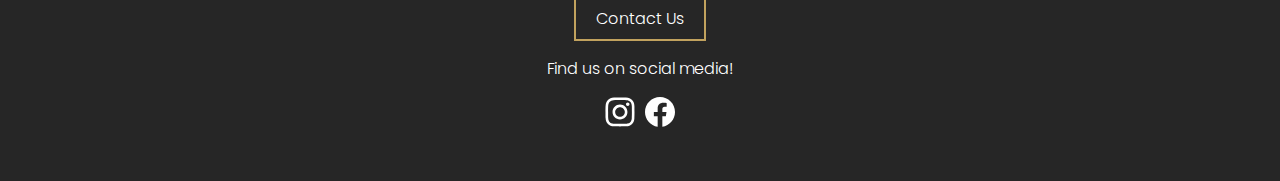
==== commit 10c94380: "updated about us page" ====
--- a/views/about.html
+++ b/views/about.html
@@ -6,25 +6,26 @@
     <title>Lux Auto Tint | About Us</title>
     <meta name="description" content="Contact page.">
     <meta name="viewport" content="width=device-width, initial-scale=1.0">
-    <meta name="theme-color" content="#090909"/>
+    <meta name="theme-color" content="#090909" />
     <link type="image/png" sizes="32x32" rel="icon" href="../favicon.png">
     <meta name="format-detection" content="telephone=no">
     <link rel="stylesheet" href="../css/normalize.css">
-    <link rel="stylesheet" href="../css/main2.css">
+    <link rel="stylesheet" href="../css/main3.css">
     <link rel="stylesheet" href="../css/medium.css">
     <link rel="stylesheet" href="../css/large.css">
     <link rel="preconnect" href="https://fonts.googleapis.com">
     <link rel="preconnect" href="https://fonts.gstatic.com" crossorigin>
-    <link href="https://fonts.googleapis.com/css2?family=Poppins:wght@100;200;300;400;500;600;700;800;900&display=swap" rel="stylesheet">
+    <link href="https://fonts.googleapis.com/css2?family=Poppins:wght@100;200;300;400;500;600;700;800;900&display=swap"
+        rel="stylesheet">
 </head>
 <!-- Google tag for google analytics (gtag.js) -->
 <script async src="https://www.googletagmanager.com/gtag/js?id=G-94BF6848C0"></script>
 <script>
-  window.dataLayer = window.dataLayer || [];
-  function gtag(){dataLayer.push(arguments);}
-  gtag('js', new Date());
+    window.dataLayer = window.dataLayer || [];
+    function gtag() { dataLayer.push(arguments); }
+    gtag('js', new Date());
 
-  gtag('config', 'G-94BF6848C0');
+    gtag('config', 'G-94BF6848C0');
 </script>
 
 <body>
@@ -49,37 +50,85 @@
             <a href="../views/about.html">ABOUT</a>
             <a id="active" href="../views/contact.html">CONTACT</a>
         </div>
-    
+
         <div id="about-us-grid-container-div">
             <div>
                 <h1>About Us</h1>
+
+                <p>Welcome to Lux Auto Tint, where we turn ordinary rides into extraordinary experiences.</p>
+
+                <h2>Our Story</h2>
                 <p>
-                    Hello! My name is Brayan Garcia, I am the owner and operator of Lux Auto Tint. 
-                    I started tinting cars while working at Safelite Auto Glass in Show Low. When Safelite 
-                    stopped offering auto tinting, I saw an opportunity to continue the quality work myself. 
-                    Lux Auto Tint is a new and growing business. I am dedicated to providing my customers with 
-                    excellent service and tint. I only use the best high quality tint that will never fade or 
-                    bubble. Please don’t hesitate to give me a call, I will be happy to answer any questions you 
-                    have!
+                    Founded by Brayan Garcia, Lux Auto Tint was born out of a passion for both cars and craftsmanship.
+                    Brayan's journey in auto tinting began
+                    during his time at Safelite Auto Glass. When Safelite discontinued their auto tinting services,
+                    Brayan seized the opportunity to carry on
+                    the tradition of delivering exceptional quality work. Brayan's deep knowledge of automotive
+                    aesthetics and dedication to quality workmanship
+                    set the foundation for our business.
                 </p>
+
+                <h2>The Lux Experience</h2>
+                <p>
+                    At Lux Auto Tint, we believe that your vehicle deserves the best. We are
+                    committed to providing top-notch window
+                    tinting services that not only enhance the look of your car but also offer practical benefits such
+                    as UV protection, heat reduction, and
+                    increased privacy.
+                </p>
+
+                <h2>What Sets Us Apart</h2>
+                <p>
+                    <span><strong>Expertise:</strong></span>
+                    With years of experience in the industry, we have mastered the art of auto tinting. You can trust us
+                    to deliver exceptional
+                    results every time.
+                </p>
+                <p>
+                    <span><strong>Quality Materials:</strong></span>
+                    We only use premium, industry-leading materials to ensure your tint looks great and lasts for years
+                    to come.
+                </p>
+                <p>
+                    <span><strong>Personalized Service:</strong></span>
+                    We understand that every vehicle and owner is unique. That's why we take the time to listen to your
+                    preferences
+                    and tailor our services to meet your specific needs.
+                </p>
+
+                <h2>Our Commitment</h2>
+                <p>
+                    We are dedicated to not only meeting but exceeding your expectations. Your satisfaction is our
+                    priority, and we take pride in the trust
+                    our clients place in us.
+                </p>
+
+                <h2>Visit Us</h2>
+                <p>
+                    Stop by Lux Auto Tint today and experience the difference for yourself. We look forward to welcoming
+                    you into the Lux family!
+                </p>
+
             </div>
             <img class="about-us-photo" src="../images/brayan2.jpeg">
         </div>
-            
-    
-        </main>
 
-        <footer>
-            <p>Contact us to schedule your appointment!</p>
-            <div class="button-div"><button><a href="./contact.html">Contact Us</a></button></div>
-            <p>Find us on social media!</p>
-            <div class="social-media">
-                <a href="https://www.instagram.com/lux_auto_tint/" target="_blank"><img src="../images/plain-instagram-logo.svg"></a>
-                <a href="https://www.facebook.com/people/Lux-Auto-Tint/100090584660021/" target="_blank"><img src="../images/plain-facebook-logo.svg"></a>
-            </div>
-         </footer>
 
-        <script src="../js/main.js"></script>
+    </main>
+
+    <footer>
+        <p>Contact us to schedule your appointment!</p>
+        <div class="button-div"><button><a href="./contact.html">Contact Us</a></button></div>
+        <p>Find us on social media!</p>
+        <div class="social-media">
+            <a href="https://www.instagram.com/lux_auto_tint/" target="_blank"><img
+                    src="../images/plain-instagram-logo.svg"></a>
+            <a href="https://www.facebook.com/people/Lux-Auto-Tint/100090584660021/" target="_blank"><img
+                    src="../images/plain-facebook-logo.svg"></a>
+        </div>
+    </footer>
+
+    <script src="../js/main.js"></script>
 
 </body>
 
--- a/css/main3.css
+++ b/css/main3.css
@@ -0,0 +1,588 @@
+/* font-family: 'Poppins', sans-serif; */
+
+* {
+    font-family: 'Poppins', sans-serif;
+    font-weight: 300;
+    box-sizing: border-box;
+}
+
+body {
+    background-color: #1D1D1D;
+    color: white;
+}
+
+p {
+    line-height: 1.5;
+}
+
+.intro {
+    text-align: center;
+    background-color: #222222;
+    position: fixed;
+    z-index: 3;
+    top: 0;
+    left: 0;
+    width: 100%;
+    height: 100vh;
+    transition: 1s;
+}
+
+.logo-container-div {
+    width: 80%;
+    max-width: 500px;
+    position: absolute;
+    top: 50%;
+    left: 50%;
+    transform: translate(-50%, -50%);
+}
+
+.intro-logo {
+    width: 100%;
+    position: relative;
+    display: inline-block;
+    bottom: -50px;
+    opacity: 0;
+}
+
+.intro-logo.start-animation {
+    bottom: 0;
+    opacity: 1;
+    transition: ease-in-out 1.5s;
+}
+
+.intro-logo.fade {
+    bottom: 150px;
+    opacity: 0;
+    transition: ease-in-out 0.5s;
+}
+
+header img {
+    width: 30px;
+}
+
+header h2 {
+    color: #C1A25E;
+    margin: 10px 0px;
+    font-weight: 200;
+}
+
+header {
+    display: flex;
+    justify-content: space-between;
+    padding: 10px 20px;
+    background-color: #090909;
+    position: fixed;
+    top: 0;
+    width: 100%;
+    z-index: 2;
+}
+
+.nav-items {
+    display: none;
+}
+
+.sidenav {
+    height: 100%;
+    width: 0;
+    position: fixed;
+    z-index: 3;
+    top: 0;
+    right: 0;
+    background-color: #1D1D1D;
+    overflow-x: hidden;
+    transition: 0.5s;
+    padding-top: 60px;
+}
+
+.sidenav a {
+    padding: 8px 8px 8px 32px;
+    text-decoration: none;
+    font-size: 20px;
+    color: white;
+    display: block;
+    transition: 0.3s;
+}
+
+.sidenav .closebtn {
+    position: absolute;
+    top: 5px;
+    right: 17px;
+    font-size: 36px;
+    color: #C1A25E;
+}
+
+html {
+    position: relative;
+}
+
+footer {
+    position: absolute;
+    bottom: 0;
+    width: 100%;
+    text-align: center;
+    background-color: #262626;
+    color: white;
+    padding: 50px;
+}
+
+footer img {
+    width: 30px;
+    filter: invert(100%) sepia(100%) saturate(0%) hue-rotate(154deg) brightness(105%) contrast(103%);
+}
+
+.social-media {
+    display: flex;
+    gap: 10px;
+    justify-content: center;
+}
+
+button {
+    border: 2px solid #C1A25E;
+    background-color: transparent;
+    color: #C1A25E;
+    padding: 10px 20px;
+}
+
+button:hover {
+    background-color: #C1A25E;
+}
+
+button a:hover {
+    color: black;
+}
+
+button a {
+    text-decoration: none;
+    color: white;
+}
+
+h1 {
+    text-align: center;
+}
+
+.display-none {
+    display: none;
+}
+
+/* ----------------------------------------------------------------- */
+/* -------------------------- HOME PAGE ------------------------- */
+/* ----------------------------------------------------------------- */
+
+
+#black-car-ouline-img {
+    margin-top: 67px;
+    width: 100%
+}
+
+#home-title {
+    text-align: center;
+    width: 100%;
+    font-weight: 300;
+    position: absolute;
+    top: 70px;
+    margin: 20px 0px;
+}
+
+#home-main h3 {
+    margin-top: 0px;
+}
+
+#about-us-backgroundcolor-div {
+    padding: 40px 20px;
+}
+
+#about-us-div-on-home-page {
+    max-width: 680px;
+    margin-left: auto;
+    margin-right: auto;
+}
+
+#about-us-div-on-home-page div {
+    text-align: right;
+    margin-right: 20px;
+}
+
+#home-page-gallery-backgroundcolor-div {
+    background-color: #090909;
+    padding: 40px 0px;
+    margin-top: -3px;
+}
+
+#gallery-div-on-home-page h3 {
+    padding-left: 20px;
+}
+
+#gallery-div-on-home-page {
+    max-width: 680px;
+    margin-right: auto;
+    margin-left: auto;
+}
+
+#view-gallery-button-holder-div {
+    text-align: center;
+    margin-top: 20px;
+}
+
+#home-main #benifits-h3 {
+    padding-top: 40px;
+}
+
+#tint-benifits-backgroundcolor-div {
+    padding: 20px;
+}
+
+#tint-benifits-h3-and-grid-and-button-div {
+    max-width: 680px;
+    margin-right: auto;
+    margin-left: auto;
+}
+
+#all-tint-benifits-div {
+    margin-top: 0px;
+    display: grid;
+    grid-template-columns: 1fr 1fr;
+    gap: 20px;
+}
+
+.tint-benifit-div {
+    display: flex;
+    gap: 10px;
+    align-items: center;
+}
+
+#pricing-button-holder-div {
+    text-align: center;
+    margin-top: 20px;
+    margin-bottom: 40px;
+}
+
+#home-main .tint-benifit-div p {
+    padding: 0px;
+}
+
+#home-main .benifits-icon {
+    width: 50px;
+    height: 50px;
+    filter: invert(100%) sepia(100%) saturate(0%) hue-rotate(154deg) brightness(105%) contrast(103%);
+}
+
+#carbon-tint-backgroundcolor-div {
+    padding: 40px 20px;
+    padding-bottom: 350px;
+    background-color: #060907;
+}
+
+#carbon-tint-div {
+    max-width: 680px;
+    margin-right: auto;
+    margin-left: auto;
+}
+
+.home-swiper {
+    height: 350px;
+    max-width: 750px;
+}
+
+.home-swiper .swiper-wrapper {
+    align-items: center;
+    margin-bottom: 50px;
+}
+
+.home-swiper .swiper-slide {
+    width: 200px;
+    height: 250px;
+    border-radius: 7px;
+}
+
+.home-swiper .swiper-slide img {
+    width: 200px;
+    height: 250px;
+    border-radius: 7px;
+}
+
+.home-swiper .swiper-slide-active {
+    transform: scale(1.2);
+    transition: 0.4s;
+}
+
+.home-swiper .swiper-pagination-bullet {
+    background-color: white;
+}
+
+.home-swiper .swiper-pagination {
+    bottom: 0px;
+}
+
+/* ----------------------------------------------------------------- */
+/* -------------------------- ABOUT PAGE --------------------------- */
+/* ----------------------------------------------------------------- */
+
+#about-main {
+    margin: 20px;
+    margin-top: 100px;
+    padding-bottom: 400px;
+}
+
+.about-us-photo {
+    width: 100%;
+    max-width: 440px;
+    margin-top: 40px;
+    display: block;
+    margin-left: auto;
+    margin-right: auto;
+}
+
+#about-main h1 {
+    text-align: start;
+}
+
+#about-main strong {
+    font-weight: 600;
+    margin-right: 5px;
+}
+
+/* ----------------------------------------------------------------- */
+/* -------------------------- GALLERY PAGE ------------------------- */
+/* ----------------------------------------------------------------- */
+
+#gallery-main {
+    margin: 20px;
+    margin-top: 100px;
+    padding-bottom: 400px;
+}
+
+.gallery-img-container-div {
+    margin: auto;
+    max-width: 700px;
+}
+
+.gallery-img {
+    width: 100%;
+    margin-bottom: 45px;
+    box-shadow: 0px 0px 15px -1px #000000;
+}
+
+/* Gallery not using swiper anymore but, this might apply to swiper on home page? */
+.swiper .swiper-pagination-bullet-active {
+    background-color: white;
+}
+
+/* ----------------------------------------------------------------- */
+/* -------------------------- PRICING PAGE ------------------------- */
+/* ----------------------------------------------------------------- */
+
+#services-and-pricing-main {
+    max-width: 600px;
+    padding: 0px 20px;
+    margin: 100px auto 0px auto;
+    padding-bottom: 400px;
+}
+
+#prices-div div {
+    display: flex;
+    justify-content: space-between;
+}
+
+#toggle-div {
+    display: inline-flex;
+    justify-items: center;
+    border: 1px solid #C1A25E;
+    border-radius: 30px;
+    background-color: #333333;
+    padding: 0px;
+    cursor: pointer;
+}
+
+#toggle-container-div {
+    text-align: end;
+    margin-top: 40px;
+}
+
+#toggle-div p {
+    margin: 0px;
+    padding: 5px 10px;
+    border-radius: 30px;
+}
+
+.active-price-toggle {
+    background-color: #C1A25E;
+}
+
+
+/* ----------------------------------------------------------------- */
+/* -------------------------- CONTACT PAGE ------------------------- */
+/* ----------------------------------------------------------------- */
+
+#contact-main h1 {
+    text-align: center;
+    margin-bottom: 25px;
+}
+
+#contact-p {
+    text-align: center;
+}
+
+#contact-main {
+    margin: 20px;
+    margin-top: 100px;
+    padding-bottom: 300px;
+}
+
+.contact-div {
+    display: flex;
+    gap: 10px;
+    align-items: center;
+    height: 30px;
+    margin-left: 20px;
+    margin-top: 20px;
+}
+
+.contact-div img {
+    height: 30px;
+}
+
+.alert {
+    padding: 10px;
+    color: black;
+    margin-left: auto;
+    margin-right: auto;
+    /* position: fixed;
+    top: 80px;
+    left: 10px;
+    right: 10px; */
+    display: none;
+    background-color: #fff0f3;
+    transition: 0.1s;
+}
+
+.alert p {
+    margin: 0px;
+}
+
+#success-alert {
+    background-color: #ECF5D8;
+}
+
+.alert-close-btn {
+    margin-left: 15px;
+    margin-right: 5px;
+    color: black;
+    float: right;
+    font-size: 30px;
+    line-height: 25px;
+    cursor: pointer;
+    transition: 0.3s;
+}
+
+.alert-close-btn:hover {
+    color: #9d0208;
+}
+
+#email-div,
+#phone-number-div {
+    display: none;
+}
+
+.form-input {
+    margin-top: 7px;
+    margin-bottom: 20px;
+    width: 100%;
+    box-sizing: border-box;
+    height: 35px;
+    padding: 10px;
+    font-size: 17px;
+    background-color: #333333;
+    color: white;
+    border: none;
+    border-bottom: 1px solid white;
+}
+
+#contact-form-div {
+    padding: 25px;
+    border-radius: 9px;
+    background-color: #333333;
+    color: white;
+    margin-top: 35px;
+    box-shadow: 0px 0px 15px -1px rgba(0, 0, 0, 0.75);
+    box-sizing: border-box;
+    width: 100%;
+    max-width: 440px;
+    margin-left: auto;
+    margin-right: auto;
+}
+
+#contact-form-div label {
+    cursor: pointer;
+}
+
+#contact-form-div h2 {
+    margin-top: 10px;
+    text-align: center;
+}
+
+#form-label-p {
+    margin-top: 0px;
+    margin-bottom: 5px;
+}
+
+#message {
+    height: 135px;
+    resize: none;
+    padding: 10px;
+    font-size: 17px;
+}
+
+.radio-buttons {
+    margin-top: 5px;
+    margin-bottom: 20px;
+}
+
+/* get radio button background color to match form background color */
+input[type='radio'] {
+    appearance: none;
+    background-color: #3A3A3A;
+    margin: 0px;
+    font: inherit;
+    color: currentColor;
+    width: 0.8em;
+    height: 0.8em;
+    border: 1px solid white;
+    border-radius: 50%;
+    cursor: pointer;
+}
+
+textarea:focus,
+.form-input:focus {
+    outline: none;
+    border: 1px solid #C1A25E;
+}
+
+/* change autofill background color to be transparent instead of blue */
+input:-webkit-autofill,
+input:-webkit-autofill:hover,
+input:-webkit-autofill:focus,
+input:-webkit-autofill:active {
+    transition: background-color 5000s ease-in-out 0s;
+}
+
+/*Change text in autofill textbox*/
+input:-webkit-autofill {
+    -webkit-text-fill-color: white !important;
+}
+
+.form-label {
+    font-size: 1.1rem;
+}
+
+#submit-contact-form {
+    background-color: transparent;
+    color: white;
+    border: 2px solid #C1A25E;
+    border-radius: 6px;
+    padding: 10px 25px;
+    cursor: pointer;
+}
+
+.form-submit-button-div {
+    text-align: right;
+}